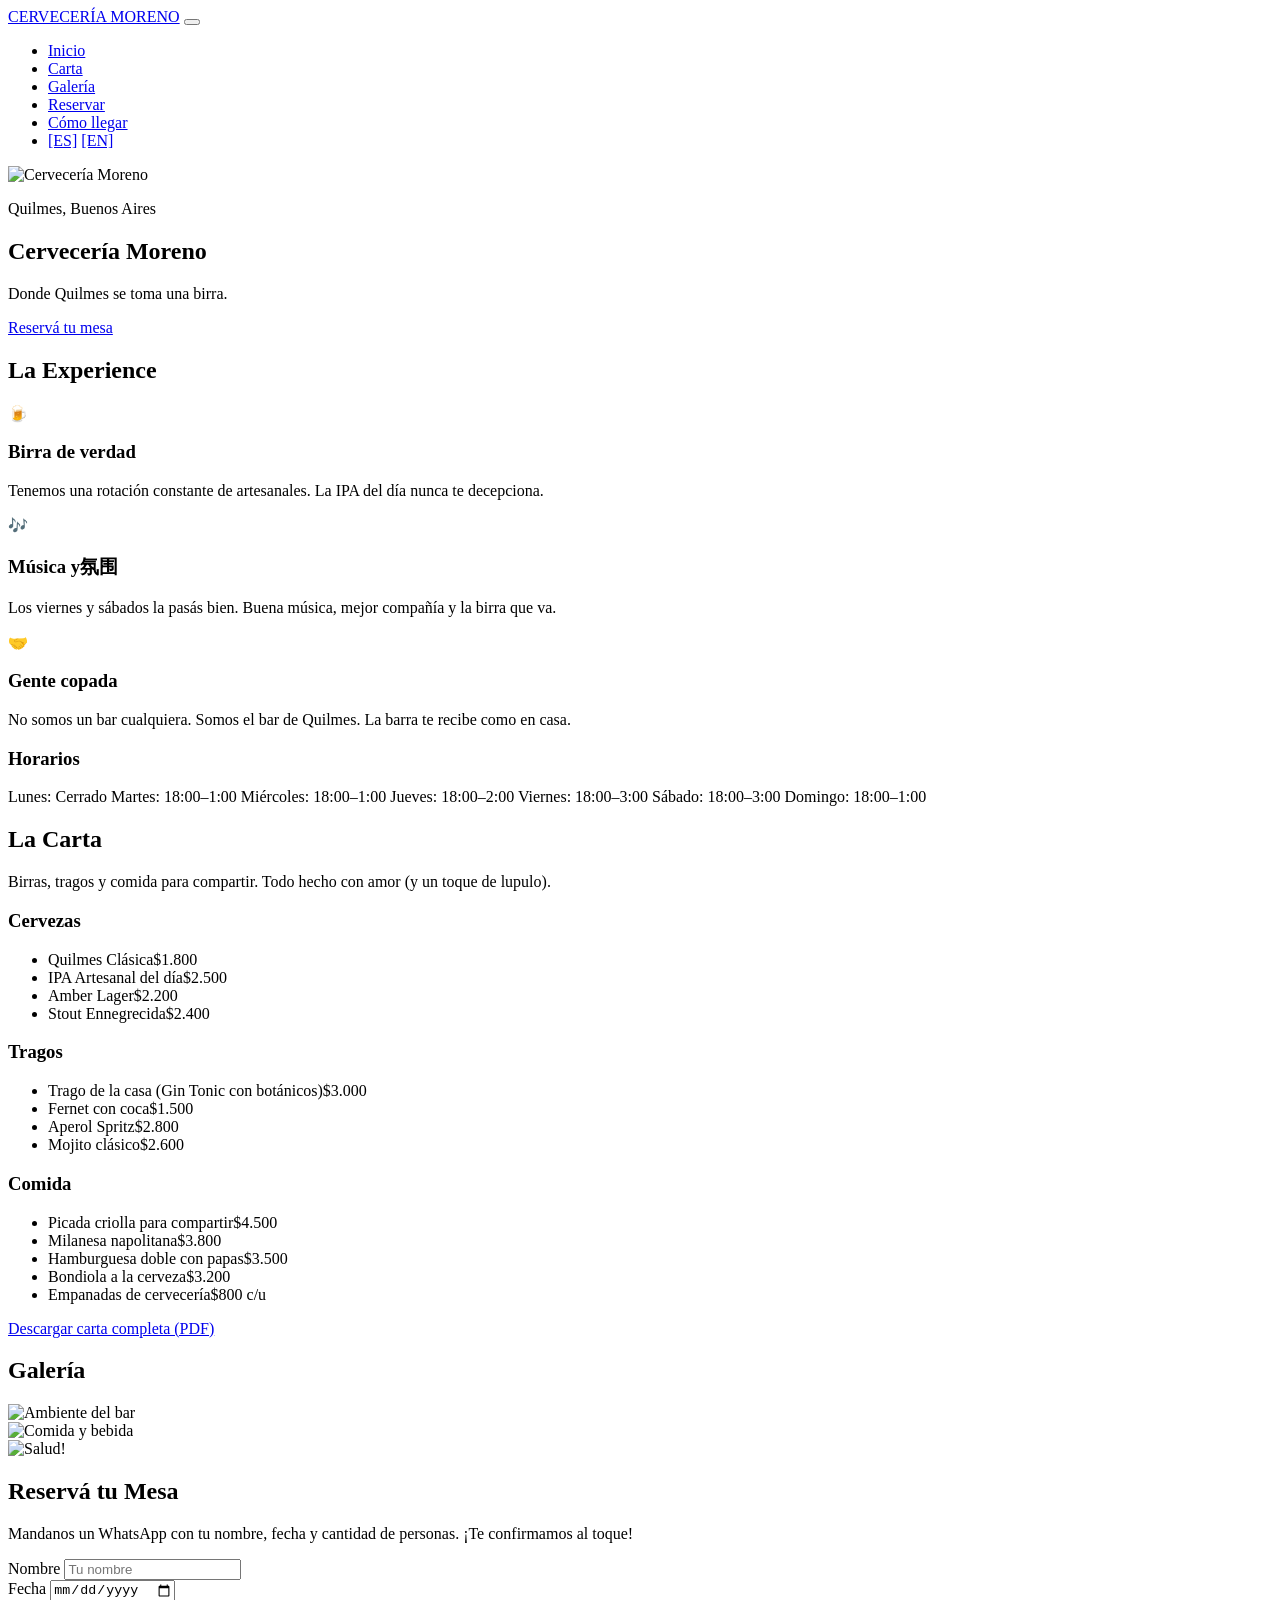
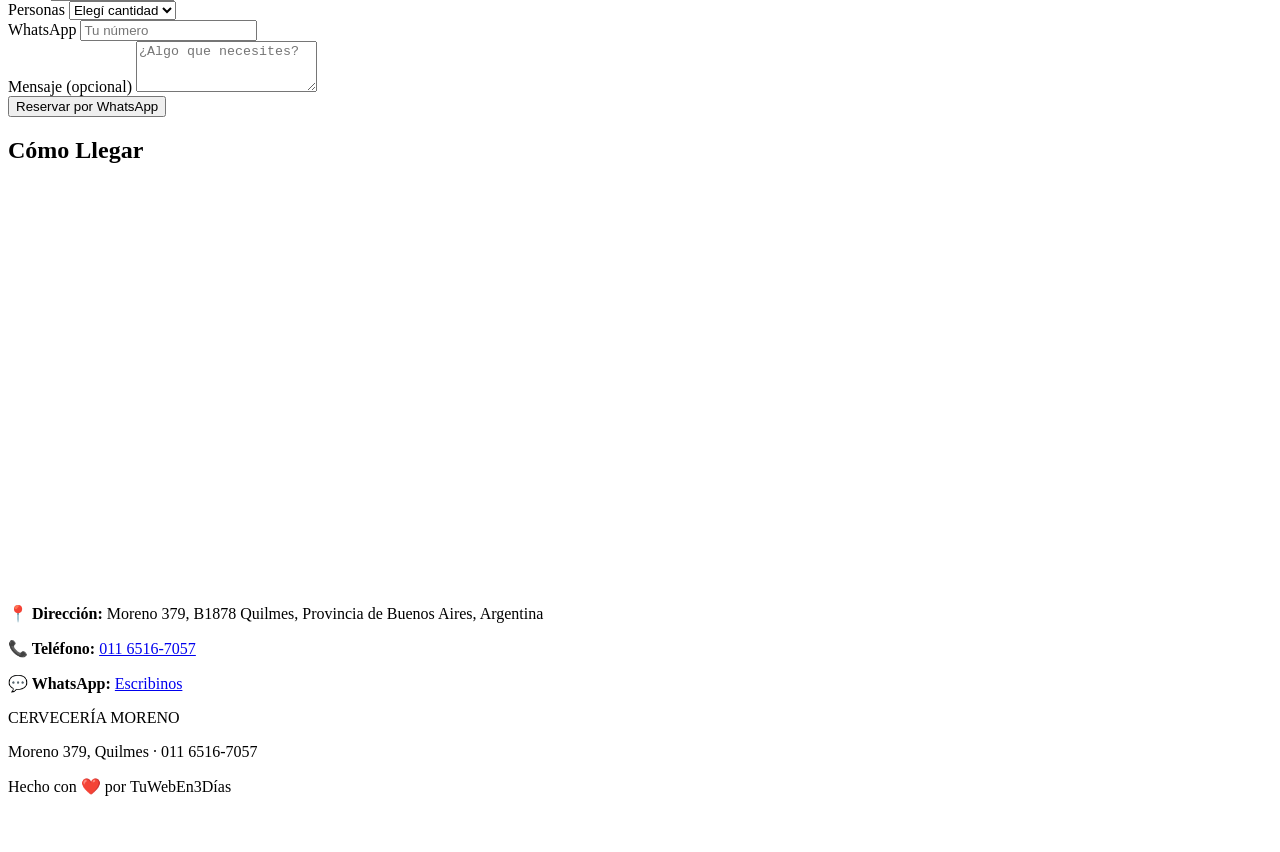
==== index.html @ 6db7104e "Add landing page for Cervecería Moreno" ====
<!DOCTYPE html>
<html lang="es">
<head>
  <meta charset="UTF-8">
  <meta name="viewport" content="width=device-width, initial-scale=1.0">
  <title>Cervecería Moreno | Donde Quilmes se toma una birra</title>
  <meta name="description" content="Cervecería Moreno en Quilmes. Birras artesanales, picadas criollas y la mejor onda. Moreno 379, Quilmes.">
  <link rel="canonical" href="https://demo-ChIJ_0BKrWMvo5URrrDiuLLRUw0-cerveceria-moreno.github.io/">
  <link rel="alternate" hreflang="es" href="https://demo-ChIJ_0BKrWMvo5URrrDiuLLRUw0-cerveceria-moreno.github.io/">
  <link rel="alternate" hreflang="en" href="https://demo-ChIJ_0BKrWMvo5URrrDiuLLRUw0-cerveceria-moreno.github.io/en/">
  <link rel="preconnect" href="https://fonts.googleapis.com">
  <link rel="preconnect" href="https://fonts.gstatic.com" crossorigin>
  <link href="https://fonts.googleapis.com/css2?family=Bebas+Neue&family=Nunito:wght@400;600;700&display=swap" rel="stylesheet">
  <link rel="stylesheet" href="css/styles.css">
  <script async src="https://www.googletagmanager.com/gtag/js?id=G-MYPNVV6ZX1"></script>
  <script>window.dataLayer=window.dataLayer||[];function gtag(){dataLayer.push(arguments);}gtag('js',new Date());gtag('config','G-MYPNVV6ZX1');</script>
  <script type="application/ld+json">
  {
    "@context": "https://schema.org",
    "@type": "BarOrPub",
    "name": "Cervecería Moreno",
    "image": "imgs/placeholder-hero.svg",
    "address": {
      "@type": "PostalAddress",
      "streetAddress": "Moreno 379",
      "addressLocality": "Quilmes",
      "addressRegion": "Provincia de Buenos Aires",
      "addressCountry": "AR"
    },
    "telephone": "+54 11 6516-7057",
    "url": "https://www.facebook.com/cerveceriamoreno379",
    "openingHoursSpecification": [
      {"@type":"OpeningHoursSpecification","dayOfWeek":"Tuesday","opens":"18:00","closes":"01:00"},
      {"@type":"OpeningHoursSpecification","dayOfWeek":"Wednesday","opens":"18:00","closes":"01:00"},
      {"@type":"OpeningHoursSpecification","dayOfWeek":"Thursday","opens":"18:00","closes":"02:00"},
      {"@type":"OpeningHoursSpecification","dayOfWeek":"Friday","opens":"18:00","closes":"03:00"},
      {"@type":"OpeningHoursSpecification","dayOfWeek":"Saturday","opens":"18:00","closes":"03:00"},
      {"@type":"OpeningHoursSpecification","dayOfWeek":"Sunday","opens":"18:00","closes":"01:00"}
    ],
    "aggregateRating": {
      "@type": "AggregateRating",
      "ratingValue": "4.2",
      "bestRating": "5",
      "reviewCount": "2768"
    },
    "priceRange": "$$"
  }
  </script>
</head>
<body>

  <!-- NAVBAR -->
  <nav class="navbar" id="navbar">
    <div class="nav-container">
      <a href="#hero" class="nav-logo">CERVECERÍA MORENO</a>
      <button class="nav-toggle" id="nav-toggle" aria-label="Abrir menú">
        <span></span><span></span><span></span>
      </button>
      <ul class="nav-links" id="nav-links">
        <li><a href="#hero">Inicio</a></li>
        <li><a href="#carta">Carta</a></li>
        <li><a href="#galeria">Galería</a></li>
        <li><a href="#reservas">Reservar</a></li>
        <li><a href="#como-llegar">Cómo llegar</a></li>
        <li class="lang-selector">
          <a href="index.html" class="lang-active">[ES]</a>
          <a href="en/index.html">[EN]</a>
        </li>
      </ul>
    </div>
  </nav>

  <!-- HERO -->
  <section class="hero" id="hero">
    <img src="imgs/placeholder-hero.svg" alt="Cervecería Moreno" class="hero-bg">
    <div class="hero-overlay"></div>
    <div class="hero-content animate-fade">
      <p class="hero-tagline">Quilmes, Buenos Aires</p>
      <h1 class="hero-title">Cervecería Moreno</h1>
      <p class="hero-subtitle">Donde Quilmes se toma una birra.</p>
      <a href="#reservas" class="btn btn-primary">Reservá tu mesa</a>
    </div>
  </section>

  <!-- EXPERIENCIA -->
  <section class="section experiencia" id="experiencia">
    <div class="container">
      <h2 class="section-title animate-fade">La Experience</h2>
      <div class="experiencia-grid">
        <div class="exp-card animate-slide-up">
          <div class="exp-icon">🍺</div>
          <h3>Birra de verdad</h3>
          <p>Tenemos una rotación constante de artesanales. La IPA del día nunca te decepciona.</p>
        </div>
        <div class="exp-card animate-slide-up" style="animation-delay:.15s">
          <div class="exp-icon">🎶</div>
          <h3>Música y氛围</h3>
          <p>Los viernes y sábados la pasás bien. Buena música, mejor compañía y la birra que va.</p>
        </div>
        <div class="exp-card animate-slide-up" style="animation-delay:.3s">
          <div class="exp-icon">🤝</div>
          <h3>Gente copada</h3>
          <p>No somos un bar cualquiera. Somos el bar de Quilmes. La barra te recibe como en casa.</p>
        </div>
      </div>
      <div class="horarios-box animate-fade">
        <h3>Horarios</h3>
        <div class="horarios-grid">
          <span>Lunes: Cerrado</span>
          <span>Martes: 18:00–1:00</span>
          <span>Miércoles: 18:00–1:00</span>
          <span>Jueves: 18:00–2:00</span>
          <span>Viernes: 18:00–3:00</span>
          <span>Sábado: 18:00–3:00</span>
          <span>Domingo: 18:00–1:00</span>
        </div>
      </div>
    </div>
  </section>

  <!-- CARTA / BEBIDAS -->
  <section class="section carta" id="carta">
    <div class="container">
      <h2 class="section-title animate-fade">La Carta</h2>
      <p class="section-intro animate-fade">Birras, tragos y comida para compartir. Todo hecho con amor (y un toque de lupulo).</p>
      <div class="carta-grid">
        <div class="carta-col animate-slide-up">
          <h3 class="carta-col-title">Cervezas</h3>
          <ul class="menu-list">
            <li><span class="menu-item">Quilmes Clásica</span><span class="menu-price">$1.800</span></li>
            <li><span class="menu-item">IPA Artesanal del día</span><span class="menu-price">$2.500</span></li>
            <li><span class="menu-item">Amber Lager</span><span class="menu-price">$2.200</span></li>
            <li><span class="menu-item">Stout Ennegrecida</span><span class="menu-price">$2.400</span></li>
          </ul>
        </div>
        <div class="carta-col animate-slide-up" style="animation-delay:.15s">
          <h3 class="carta-col-title">Tragos</h3>
          <ul class="menu-list">
            <li><span class="menu-item">Trago de la casa (Gin Tonic con botánicos)</span><span class="menu-price">$3.000</span></li>
            <li><span class="menu-item">Fernet con coca</span><span class="menu-price">$1.500</span></li>
            <li><span class="menu-item">Aperol Spritz</span><span class="menu-price">$2.800</span></li>
            <li><span class="menu-item">Mojito clásico</span><span class="menu-price">$2.600</span></li>
          </ul>
        </div>
        <div class="carta-col animate-slide-up" style="animation-delay:.3s">
          <h3 class="carta-col-title">Comida</h3>
          <ul class="menu-list">
            <li><span class="menu-item">Picada criolla para compartir</span><span class="menu-price">$4.500</span></li>
            <li><span class="menu-item">Milanesa napolitana</span><span class="menu-price">$3.800</span></li>
            <li><span class="menu-item">Hamburguesa doble con papas</span><span class="menu-price">$3.500</span></li>
            <li><span class="menu-item">Bondiola a la cerveza</span><span class="menu-price">$3.200</span></li>
            <li><span class="menu-item">Empanadas de cervecería</span><span class="menu-price">$800 c/u</span></li>
          </ul>
        </div>
      </div>
      <div class="carta-footer animate-fade">
        <a href="docs/menu.pdf" class="btn btn-outline" target="_blank">Descargar carta completa (PDF)</a>
      </div>
    </div>
  </section>

  <!-- GALERÍA -->
  <section class="section galeria" id="galeria">
    <div class="container">
      <h2 class="section-title animate-fade">Galería</h2>
      <div class="galeria-grid">
        <div class="galeria-item animate-slide-up">
          <img src="imgs/placeholder-gallery-1.svg" alt="Ambiente del bar" loading="lazy">
        </div>
        <div class="galeria-item animate-slide-up" style="animation-delay:.15s">
          <img src="imgs/placeholder-gallery-2.svg" alt="Comida y bebida" loading="lazy">
        </div>
        <div class="galeria-item animate-slide-up" style="animation-delay:.3s">
          <img src="imgs/placeholder-gallery-3.svg" alt="Salud!" loading="lazy">
        </div>
      </div>
    </div>
  </section>

  <!-- RESERVAS / CONTACTO -->
  <section class="section reservas" id="reservas">
    <div class="container">
      <h2 class="section-title animate-fade">Reservá tu Mesa</h2>
      <p class="section-intro animate-fade">Mandanos un WhatsApp con tu nombre, fecha y cantidad de personas. ¡Te confirmamos al toque!</p>
      <form class="reservas-form animate-slide-up" id="reservas-form">
        <div class="form-row">
          <div class="form-group">
            <label for="nombre">Nombre</label>
            <input type="text" id="nombre" name="nombre" required placeholder="Tu nombre">
          </div>
          <div class="form-group">
            <label for="fecha">Fecha</label>
            <input type="date" id="fecha" name="fecha" required>
          </div>
        </div>
        <div class="form-row">
          <div class="form-group">
            <label for="personas">Personas</label>
            <select id="personas" name="personas" required>
              <option value="">Elegí cantidad</option>
              <option value="1-2">1-2 personas</option>
              <option value="3-4">3-4 personas</option>
              <option value="5-6">5-6 personas</option>
              <option value="7+">7 o más</option>
            </select>
          </div>
          <div class="form-group">
            <label for="telefono">WhatsApp</label>
            <input type="tel" id="telefono" name="telefono" required placeholder="Tu número">
          </div>
        </div>
        <div class="form-group">
          <label for="mensaje">Mensaje (opcional)</label>
          <textarea id="mensaje" name="mensaje" rows="3" placeholder="¿Algo que necesites?"></textarea>
        </div>
        <button type="submit" class="btn btn-primary btn-full">Reservar por WhatsApp</button>
      </form>
    </div>
  </section>

  <!-- CÓMO LLEGAR -->
  <section class="section como-llegar" id="como-llegar">
    <div class="container">
      <h2 class="section-title animate-fade">Cómo Llegar</h2>
      <div class="map-wrapper animate-slide-up">
        <iframe
          src="https://www.google.com/maps/embed?pb=!1m18!1m12!1m3!1d3280.123456789!2d-58.2875!3d-34.7247!2m3!1f0!2f0!3f0!3m2!1i1024!2i768!4f13.1!3m3!1m2!1s0x0%3A0x0!2sMoreno+379%2C+Quilmes%2C+Buenos+Aires!5e0!3m2!1ses!2sar!4v1234567890"
          width="100%" height="400" style="border:0;" allowfullscreen="" loading="lazy"
          title="Ubicación de Cervecería Moreno en Google Maps">
        </iframe>
      </div>
      <div class="direccion-info animate-fade">
        <p><strong>📍 Dirección:</strong> Moreno 379, B1878 Quilmes, Provincia de Buenos Aires, Argentina</p>
        <p><strong>📞 Teléfono:</strong> <a href="tel:+541165167057">011 6516-7057</a></p>
        <p><strong>💬 WhatsApp:</strong> <a href="https://wa.me/5491165167057" target="_blank" rel="noopener">Escribinos</a></p>
      </div>
    </div>
  </section>

  <!-- FOOTER -->
  <footer class="footer">
    <div class="container">
      <p class="footer-logo">CERVECERÍA MORENO</p>
      <p class="footer-copy">Moreno 379, Quilmes · 011 6516-7057</p>
      <p class="footer-dev">Hecho con ❤️ por TuWebEn3Días</p>
    </div>
  </footer>

  <!-- WHATSAPP FAB -->
  <a href="https://wa.me/5491165167057" class="whatsapp-fab" target="_blank" rel="noopener" aria-label="WhatsApp">
    <svg viewBox="0 0 24 24" width="28" height="28" fill="white"><path d="M17.472 14.382c-.297-.149-1.758-.867-2.03-.967-.273-.099-.471-.148-.67.15-.197.297-.767.966-.94 1.164-.173.199-.347.223-.644.075-.297-.15-1.255-.463-2.39-1.475-.883-.788-1.48-1.761-1.653-2.059-.173-.297-.018-.458.13-.606.134-.133.298-.347.446-.52.149-.174.198-.298.298-.497.099-.198.05-.371-.025-.52-.075-.149-.669-1.612-.916-2.207-.242-.579-.487-.5-.669-.51-.173-.008-.371-.01-.57-.01-.198 0-.52.074-.792.372-.272.297-1.04 1.016-1.04 2.479 0 1.462 1.065 2.875 1.213 3.074.149.198 2.096 3.2 5.077 4.487.709.306 1.262.489 1.694.625.712.227 1.36.195 1.871.118.571-.085 1.758-.719 2.006-1.413.248-.694.248-1.289.173-1.413-.074-.124-.272-.198-.57-.347m-5.421 7.403h-.004a9.87 9.87 0 01-5.031-1.378l-.361-.214-3.741.982.998-3.648-.235-.374a9.86 9.86 0 01-1.51-5.26c.001-5.45 4.436-9.884 9.888-9.884 2.64 0 5.122 1.03 6.988 2.898a9.825 9.825 0 012.893 6.994c-.003 5.45-4.437 9.884-9.885 9.884m8.413-18.297A11.815 11.815 0 0012.05 0C5.495 0 .16 5.335.157 11.892c0 2.096.547 4.142 1.588 5.945L.057 24l6.305-1.654a11.882 11.882 0 005.683 1.448h.005c6.554 0 11.89-5.335 11.893-11.893a11.821 11.821 0 00-3.48-8.413z"/></svg>
  </a>

  <script src="js/main.js"></script>
</body>
</html>
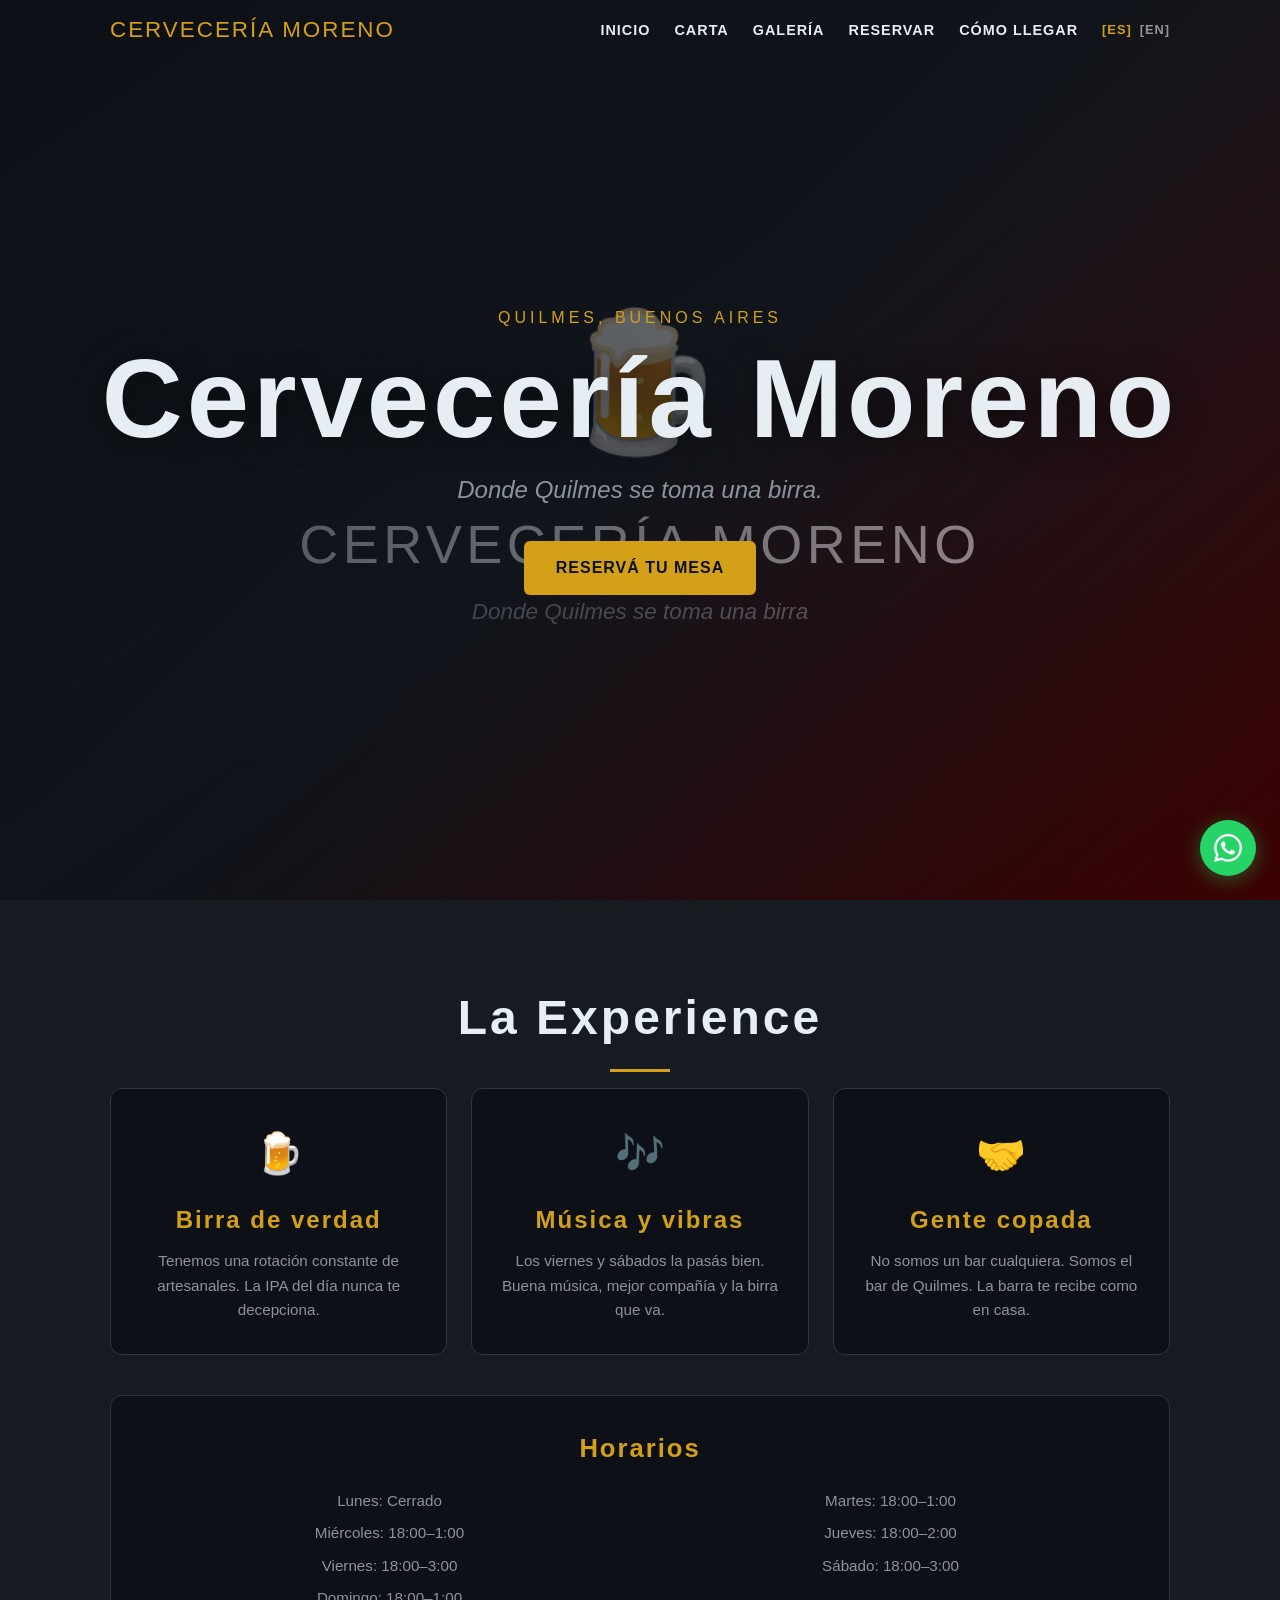
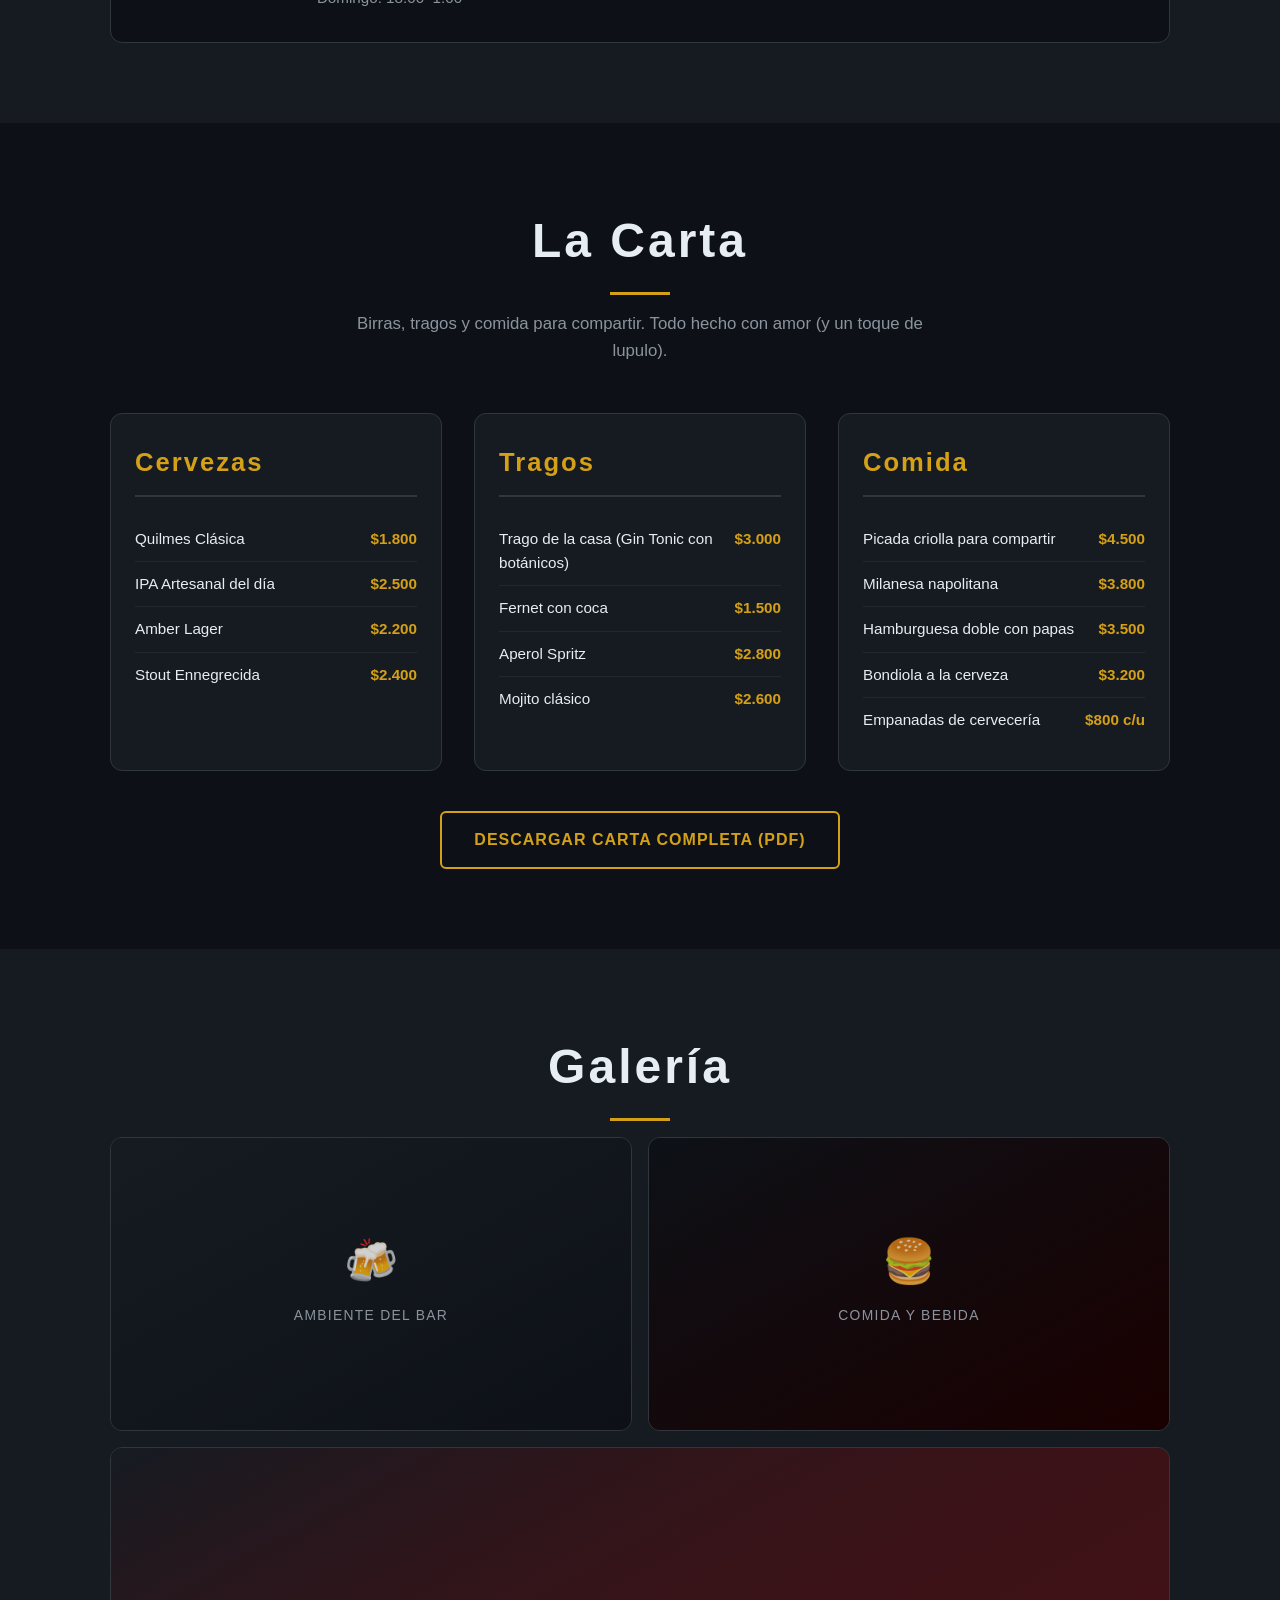
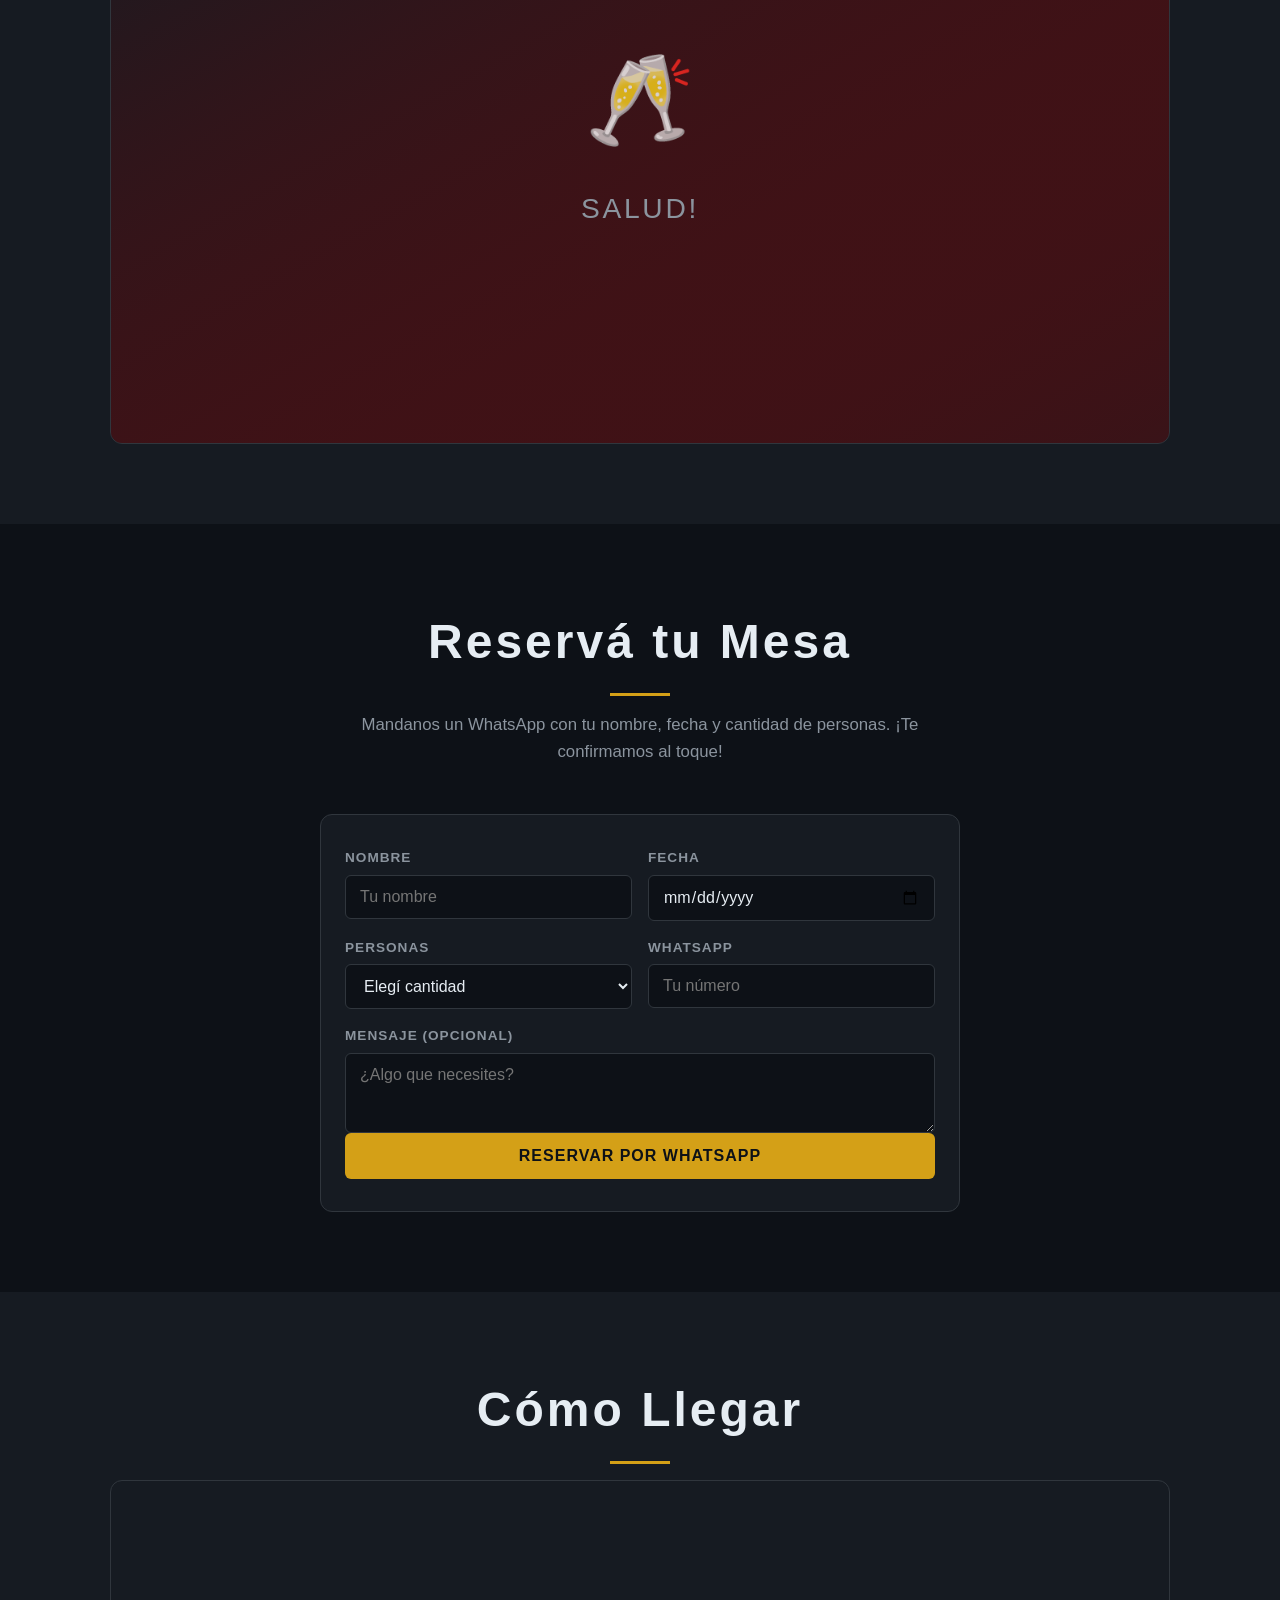
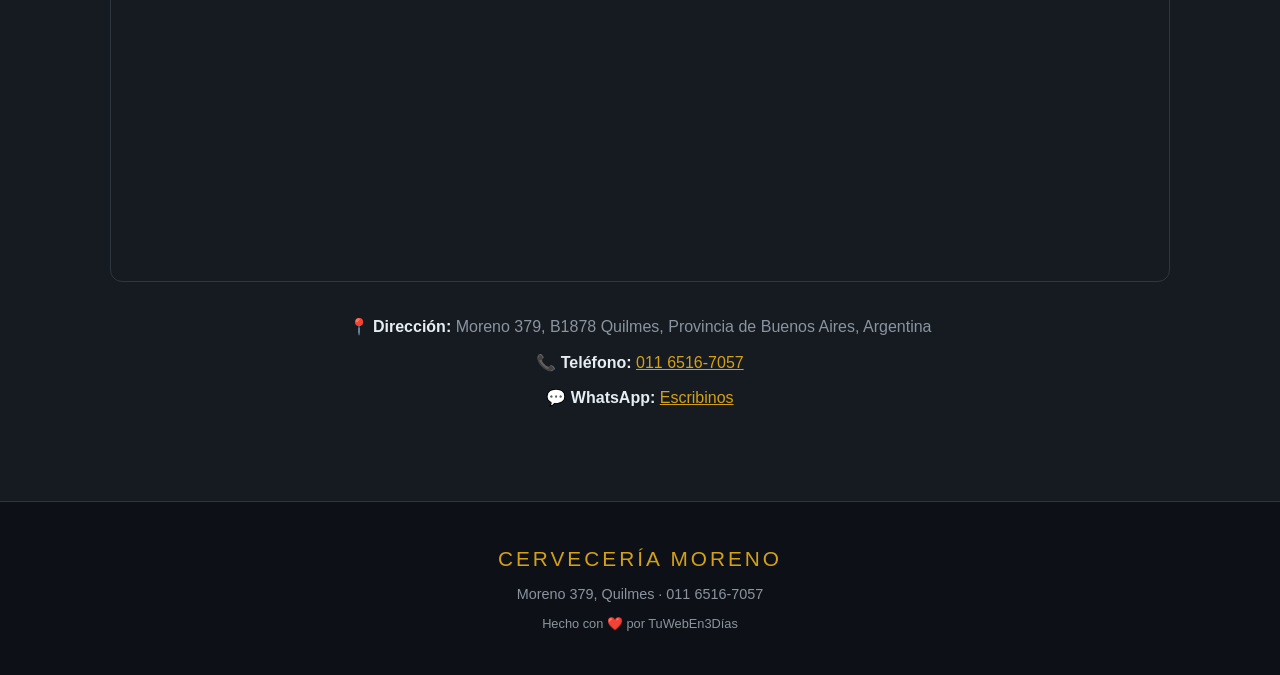
==== commit 767e8a43: "Update index.html" ====
--- a/index.html
+++ b/index.html
@@ -94,7 +94,7 @@
         </div>
         <div class="exp-card animate-slide-up" style="animation-delay:.15s">
           <div class="exp-icon">🎶</div>
-          <h3>Música y氛围</h3>
+          <h3>Música y vibras</h3>
           <p>Los viernes y sábados la pasás bien. Buena música, mejor compañía y la birra que va.</p>
         </div>
         <div class="exp-card animate-slide-up" style="animation-delay:.3s">
@@ -253,4 +253,4 @@
 
   <script src="js/main.js"></script>
 </body>
-</html>+</html>
--- a/css/styles.css
+++ b/css/styles.css
@@ -0,0 +1,686 @@
+:root {
+  --color-bg: #0D1117;
+  --color-surface: #161B22;
+  --color-accent: #D4A017;
+  --color-accent-2: #8B0000;
+  --color-text: #E6EDF3;
+  --color-muted: #8B949E;
+  --color-border: #30363D;
+  --font-title: 'Bebas Neue', Impact, sans-serif;
+  --font-body: 'Nunito', sans-serif;
+}
+
+*, *::before, *::after {
+  box-sizing: border-box;
+  margin: 0;
+  padding: 0;
+}
+
+html {
+  scroll-behavior: smooth;
+}
+
+body {
+  font-family: var(--font-body);
+  background: var(--color-bg);
+  color: var(--color-text);
+  line-height: 1.6;
+  overflow-x: hidden;
+}
+
+a {
+  color: var(--color-accent);
+  text-decoration: none;
+  transition: color 0.2s;
+}
+
+a:hover {
+  color: #f0c040;
+}
+
+img {
+  max-width: 100%;
+  height: auto;
+  display: block;
+}
+
+.container {
+  width: 100%;
+  max-width: 1100px;
+  margin: 0 auto;
+  padding: 0 20px;
+}
+
+/* NAVBAR */
+.navbar {
+  position: fixed;
+  top: 0;
+  left: 0;
+  right: 0;
+  z-index: 1000;
+  background: transparent;
+  border-bottom: 1px solid transparent;
+  transition: background 0.3s, border-color 0.3s;
+}
+
+.navbar.scrolled {
+  background: rgba(13, 17, 23, 0.95);
+  border-bottom-color: var(--color-border);
+  backdrop-filter: blur(10px);
+}
+
+.nav-container {
+  max-width: 1100px;
+  margin: 0 auto;
+  padding: 0 20px;
+  display: flex;
+  align-items: center;
+  justify-content: space-between;
+  height: 60px;
+}
+
+.nav-logo {
+  font-family: var(--font-title);
+  font-size: 1.4rem;
+  letter-spacing: 2px;
+  color: var(--color-accent) !important;
+}
+
+.nav-links {
+  display: flex;
+  list-style: none;
+  gap: 24px;
+  align-items: center;
+}
+
+.nav-links a {
+  color: var(--color-text);
+  font-size: 0.9rem;
+  font-weight: 600;
+  text-transform: uppercase;
+  letter-spacing: 1px;
+}
+
+.nav-links a:hover,
+.nav-links a.active {
+  color: var(--color-accent);
+}
+
+.lang-selector {
+  display: flex;
+  gap: 8px;
+}
+
+.lang-selector a {
+  font-size: 0.8rem;
+  opacity: 0.6;
+}
+
+.lang-active {
+  opacity: 1 !important;
+  color: var(--color-accent) !important;
+}
+
+.nav-toggle {
+  display: none;
+  flex-direction: column;
+  gap: 5px;
+  background: none;
+  border: none;
+  cursor: pointer;
+  padding: 4px;
+}
+
+.nav-toggle span {
+  display: block;
+  width: 24px;
+  height: 2px;
+  background: var(--color-text);
+  transition: 0.3s;
+}
+
+/* HERO */
+.hero {
+  position: relative;
+  min-height: 100vh;
+  display: flex;
+  align-items: center;
+  justify-content: center;
+  overflow: hidden;
+}
+
+.hero-bg {
+  position: absolute;
+  inset: 0;
+  width: 100%;
+  height: 100%;
+  object-fit: cover;
+}
+
+.hero-overlay {
+  position: absolute;
+  inset: 0;
+  background: linear-gradient(135deg, rgba(13,17,23,0.85) 0%, rgba(13,17,23,0.6) 50%, rgba(139,0,0,0.3) 100%);
+}
+
+.hero-content {
+  position: relative;
+  z-index: 2;
+  text-align: center;
+  padding: 20px;
+}
+
+.hero-tagline {
+  font-family: var(--font-body);
+  font-size: 1rem;
+  text-transform: uppercase;
+  letter-spacing: 4px;
+  color: var(--color-accent);
+  margin-bottom: 12px;
+}
+
+.hero-title {
+  font-family: var(--font-title);
+  font-size: clamp(3rem, 10vw, 7rem);
+  line-height: 1;
+  letter-spacing: 4px;
+  color: var(--color-text);
+  margin-bottom: 16px;
+  text-shadow: 0 4px 30px rgba(0,0,0,0.5);
+}
+
+.hero-subtitle {
+  font-family: var(--font-body);
+  font-size: clamp(1.1rem, 3vw, 1.5rem);
+  color: var(--color-muted);
+  margin-bottom: 32px;
+  font-style: italic;
+}
+
+/* BUTTONS */
+.btn {
+  display: inline-block;
+  padding: 14px 32px;
+  font-family: var(--font-body);
+  font-weight: 700;
+  font-size: 1rem;
+  border: none;
+  border-radius: 6px;
+  cursor: pointer;
+  transition: all 0.3s;
+  text-transform: uppercase;
+  letter-spacing: 1px;
+}
+
+.btn-primary {
+  background: var(--color-accent);
+  color: var(--color-bg);
+}
+
+.btn-primary:hover {
+  background: #f0c040;
+  color: var(--color-bg);
+  transform: translateY(-2px);
+  box-shadow: 0 8px 25px rgba(212, 160, 23, 0.3);
+}
+
+.btn-outline {
+  background: transparent;
+  color: var(--color-accent);
+  border: 2px solid var(--color-accent);
+}
+
+.btn-outline:hover {
+  background: var(--color-accent);
+  color: var(--color-bg);
+}
+
+.btn-full {
+  width: 100%;
+  text-align: center;
+}
+
+/* SECTIONS */
+.section {
+  padding: 80px 0;
+}
+
+.section-title {
+  font-family: var(--font-title);
+  font-size: clamp(2rem, 5vw, 3rem);
+  letter-spacing: 3px;
+  text-align: center;
+  margin-bottom: 16px;
+  color: var(--color-text);
+}
+
+.section-title::after {
+  content: '';
+  display: block;
+  width: 60px;
+  height: 3px;
+  background: var(--color-accent);
+  margin: 12px auto 0;
+}
+
+.section-intro {
+  text-align: center;
+  color: var(--color-muted);
+  max-width: 600px;
+  margin: 0 auto 48px;
+  font-size: 1.05rem;
+}
+
+/* EXPERIENCIA */
+.experiencia {
+  background: var(--color-surface);
+}
+
+.experiencia-grid {
+  display: grid;
+  grid-template-columns: 1fr;
+  gap: 24px;
+  margin-bottom: 40px;
+}
+
+.exp-card {
+  background: var(--color-bg);
+  border: 1px solid var(--color-border);
+  border-radius: 12px;
+  padding: 32px 24px;
+  text-align: center;
+  transition: transform 0.3s, border-color 0.3s;
+}
+
+.exp-card:hover {
+  transform: translateY(-4px);
+  border-color: var(--color-accent);
+}
+
+.exp-icon {
+  font-size: 2.5rem;
+  margin-bottom: 16px;
+}
+
+.exp-card h3 {
+  font-family: var(--font-title);
+  font-size: 1.5rem;
+  letter-spacing: 2px;
+  margin-bottom: 10px;
+  color: var(--color-accent);
+}
+
+.exp-card p {
+  color: var(--color-muted);
+  font-size: 0.95rem;
+}
+
+.horarios-box {
+  background: var(--color-bg);
+  border: 1px solid var(--color-border);
+  border-radius: 12px;
+  padding: 32px;
+  text-align: center;
+}
+
+.horarios-box h3 {
+  font-family: var(--font-title);
+  font-size: 1.6rem;
+  letter-spacing: 2px;
+  color: var(--color-accent);
+  margin-bottom: 20px;
+}
+
+.horarios-grid {
+  display: grid;
+  grid-template-columns: 1fr;
+  gap: 8px;
+}
+
+.horarios-grid span {
+  color: var(--color-muted);
+  font-size: 0.95rem;
+}
+
+/* CARTA */
+.carta {
+  background: var(--color-bg);
+}
+
+.carta-grid {
+  display: grid;
+  grid-template-columns: 1fr;
+  gap: 32px;
+}
+
+.carta-col {
+  background: var(--color-surface);
+  border: 1px solid var(--color-border);
+  border-radius: 12px;
+  padding: 28px 24px;
+}
+
+.carta-col-title {
+  font-family: var(--font-title);
+  font-size: 1.6rem;
+  letter-spacing: 2px;
+  color: var(--color-accent);
+  margin-bottom: 20px;
+  padding-bottom: 12px;
+  border-bottom: 2px solid var(--color-border);
+}
+
+.menu-list {
+  list-style: none;
+}
+
+.menu-list li {
+  display: flex;
+  justify-content: space-between;
+  align-items: baseline;
+  padding: 10px 0;
+  border-bottom: 1px solid rgba(48,54,61,0.5);
+  gap: 12px;
+}
+
+.menu-list li:last-child {
+  border-bottom: none;
+}
+
+.menu-item {
+  color: var(--color-text);
+  font-size: 0.95rem;
+}
+
+.menu-price {
+  color: var(--color-accent);
+  font-weight: 700;
+  font-size: 0.95rem;
+  white-space: nowrap;
+}
+
+.carta-footer {
+  text-align: center;
+  margin-top: 40px;
+}
+
+/* GALERÍA */
+.galeria {
+  background: var(--color-surface);
+}
+
+.galeria-grid {
+  display: grid;
+  grid-template-columns: 1fr;
+  gap: 16px;
+}
+
+.galeria-item {
+  border-radius: 12px;
+  overflow: hidden;
+  border: 1px solid var(--color-border);
+}
+
+.galeria-item img {
+  width: 100%;
+  aspect-ratio: 16/9;
+  object-fit: cover;
+  transition: transform 0.4s;
+}
+
+.galeria-item:hover img {
+  transform: scale(1.05);
+}
+
+/* RESERVAS */
+.reservas {
+  background: var(--color-bg);
+}
+
+.reservas-form {
+  max-width: 640px;
+  margin: 0 auto;
+  background: var(--color-surface);
+  border: 1px solid var(--color-border);
+  border-radius: 12px;
+  padding: 32px 24px;
+}
+
+.form-row {
+  display: grid;
+  grid-template-columns: 1fr;
+  gap: 16px;
+  margin-bottom: 16px;
+}
+
+.form-group {
+  display: flex;
+  flex-direction: column;
+  gap: 6px;
+}
+
+.form-group label {
+  font-size: 0.85rem;
+  font-weight: 700;
+  text-transform: uppercase;
+  letter-spacing: 1px;
+  color: var(--color-muted);
+}
+
+.form-group input,
+.form-group select,
+.form-group textarea {
+  background: var(--color-bg);
+  border: 1px solid var(--color-border);
+  border-radius: 6px;
+  padding: 12px 14px;
+  font-family: var(--font-body);
+  font-size: 1rem;
+  color: var(--color-text);
+  transition: border-color 0.2s;
+  outline: none;
+}
+
+.form-group input:focus,
+.form-group select:focus,
+.form-group textarea:focus {
+  border-color: var(--color-accent);
+}
+
+.form-group textarea {
+  resize: vertical;
+}
+
+/* CÓMO LLEGAR */
+.como-llegar {
+  background: var(--color-surface);
+}
+
+.map-wrapper {
+  border-radius: 12px;
+  overflow: hidden;
+  border: 1px solid var(--color-border);
+  margin-bottom: 32px;
+}
+
+.map-wrapper iframe {
+  display: block;
+  width: 100%;
+  height: 300px;
+}
+
+.direccion-info {
+  text-align: center;
+}
+
+.direccion-info p {
+  margin-bottom: 10px;
+  color: var(--color-muted);
+}
+
+.direccion-info strong {
+  color: var(--color-text);
+}
+
+.direccion-info a {
+  color: var(--color-accent);
+  text-decoration: underline;
+}
+
+/* FOOTER */
+.footer {
+  background: var(--color-bg);
+  border-top: 1px solid var(--color-border);
+  padding: 40px 0;
+  text-align: center;
+}
+
+.footer-logo {
+  font-family: var(--font-title);
+  font-size: 1.3rem;
+  letter-spacing: 3px;
+  color: var(--color-accent);
+  margin-bottom: 8px;
+}
+
+.footer-copy {
+  color: var(--color-muted);
+  font-size: 0.9rem;
+  margin-bottom: 8px;
+}
+
+.footer-dev {
+  color: var(--color-muted);
+  font-size: 0.8rem;
+}
+
+/* WHATSAPP FAB */
+.whatsapp-fab {
+  position: fixed;
+  bottom: 24px;
+  right: 24px;
+  width: 56px;
+  height: 56px;
+  background: #25D366;
+  border-radius: 50%;
+  display: flex;
+  align-items: center;
+  justify-content: center;
+  box-shadow: 0 4px 20px rgba(37,211,102,0.4);
+  z-index: 999;
+  transition: transform 0.3s;
+}
+
+.whatsapp-fab:hover {
+  transform: scale(1.1);
+  color: white;
+}
+
+/* ANIMATIONS */
+.animate-fade {
+  opacity: 0;
+  transform: translateY(20px);
+  transition: opacity 0.6s ease, transform 0.6s ease;
+}
+
+.animate-fade.visible {
+  opacity: 1;
+  transform: translateY(0);
+}
+
+.animate-slide-up {
+  opacity: 0;
+  transform: translateY(40px);
+  transition: opacity 0.6s ease, transform 0.6s ease;
+}
+
+.animate-slide-up.visible {
+  opacity: 1;
+  transform: translateY(0);
+}
+
+/* RESPONSIVE - TABLET */
+@media (min-width: 640px) {
+  .experiencia-grid {
+    grid-template-columns: repeat(3, 1fr);
+  }
+
+  .carta-grid {
+    grid-template-columns: repeat(2, 1fr);
+  }
+
+  .galeria-grid {
+    grid-template-columns: repeat(2, 1fr);
+  }
+
+  .galeria-item:last-child {
+    grid-column: 1 / -1;
+  }
+
+  .form-row {
+    grid-template-columns: repeat(2, 1fr);
+  }
+
+  .horarios-grid {
+    grid-template-columns: repeat(2, 1fr);
+  }
+
+  .map-wrapper iframe {
+    height: 400px;
+  }
+}
+
+/* RESPONSIVE - DESKTOP */
+@media (min-width: 900px) {
+  .nav-toggle {
+    display: none !important;
+  }
+
+  .nav-links {
+    display: flex !important;
+  }
+
+  .carta-grid {
+    grid-template-columns: repeat(3, 1fr);
+  }
+
+  .horarios-grid {
+    grid-template-columns: repeat(2, 1fr);
+  }
+}
+
+/* RESPONSIVE - MOBILE NAV */
+@media (max-width: 899px) {
+  .nav-links {
+    position: fixed;
+    top: 60px;
+    left: 0;
+    right: 0;
+    background: rgba(13, 17, 23, 0.98);
+    flex-direction: column;
+    padding: 20px;
+    gap: 16px;
+    border-bottom: 1px solid var(--color-border);
+    display: none;
+  }
+
+  .nav-links.open {
+    display: flex;
+  }
+
+  .nav-toggle {
+    display: flex;
+  }
+
+  .nav-toggle.active span:nth-child(1) {
+    transform: rotate(45deg) translate(5px, 5px);
+  }
+
+  .nav-toggle.active span:nth-child(2) {
+    opacity: 0;
+  }
+
+  .nav-toggle.active span:nth-child(3) {
+    transform: rotate(-45deg) translate(5px, -5px);
+  }
+}
